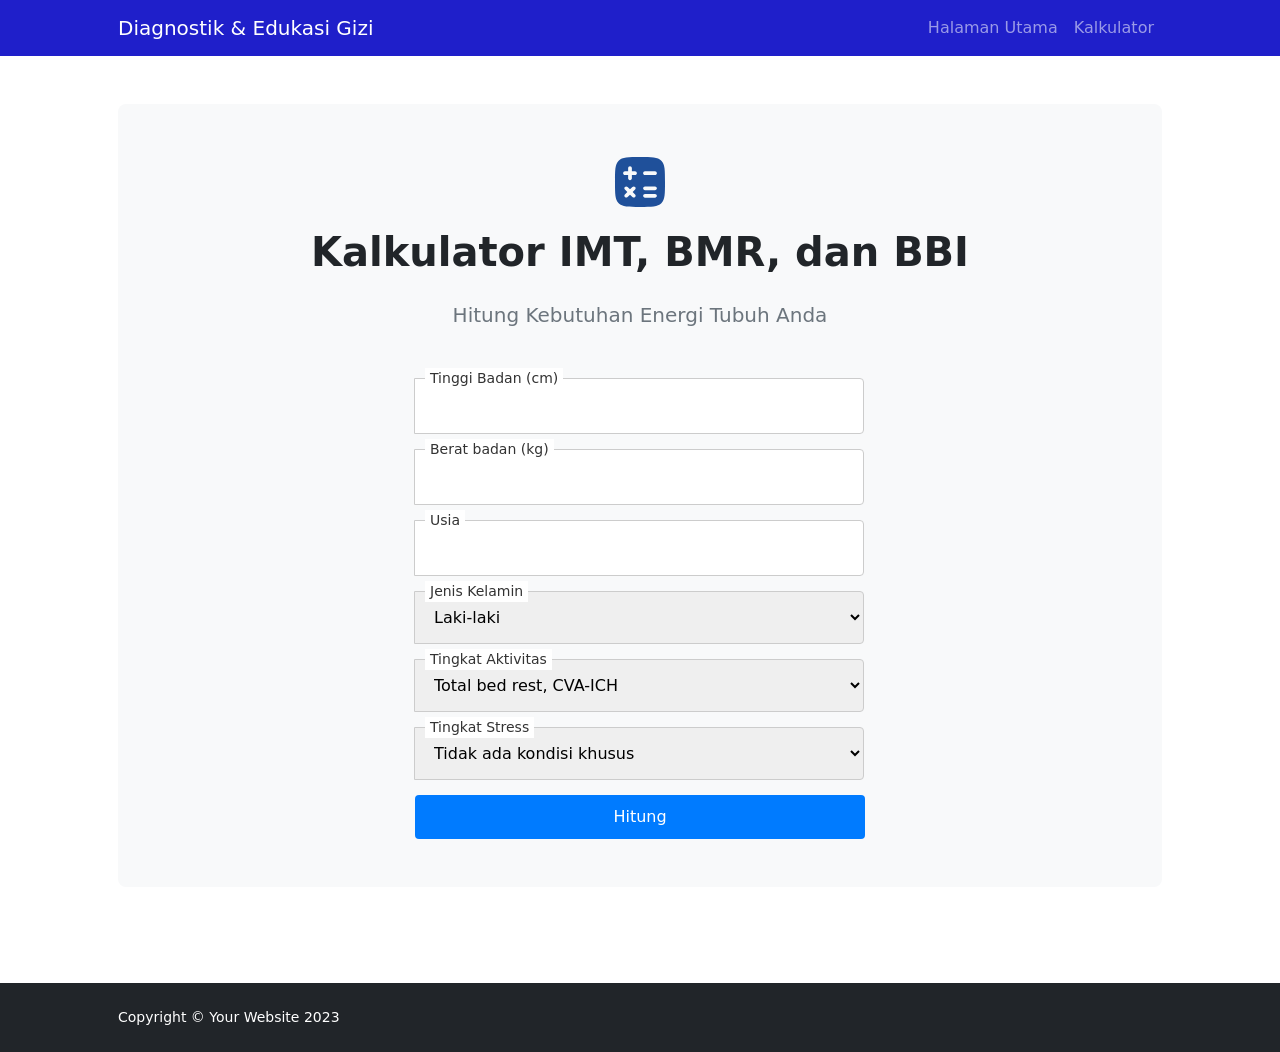
==== kalkulator.html @ 21860904 "Add files via upload" ====
<!DOCTYPE html>
<html lang="en">
  <head>
    <meta charset="utf-8" />
    <meta
      name="viewport"
      content="width=device-width, initial-scale=1, shrink-to-fit=no"
    />
    <meta name="description" content />
    <meta name="author" content />
    <title>Diagnostik & Edukasi Gizi || Kalkulator</title>
    <link href="css/styles.css" rel="stylesheet" />
  </head>
  <body class="d-flex flex-column">
    <main class="flex-shrink-0">
      <!-- Navigation-->
      <nav
        class="navbar navbar-expand-lg navbar-dark"
        style="background-color: rgb(31, 31, 202)"
      >
        <div class="container px-5">
          <a class="navbar-brand" href="index.html"
            >Diagnostik & Edukasi Gizi</a
          >
          <button
            class="navbar-toggler"
            type="button"
            data-bs-toggle="collapse"
            data-bs-target="#navbarSupportedContent"
            aria-controls="navbarSupportedContent"
            aria-expanded="false"
            aria-label="Toggle navigation"
          >
            <span class="navbar-toggler-icon"></span>
          </button>
          <div class="collapse navbar-collapse" id="navbarSupportedContent">
            <ul class="navbar-nav ms-auto mb-2 mb-lg-0">
              <li class="nav-item">
                <a class="nav-link" href="index.html">Halaman Utama</a>
              </li>
              <li class="nav-item">
                <a class="nav-link" href="kalkulator.html">Kalkulator</a>
              </li>
            </ul>
          </div>
        </div>
      </nav>
      <!-- Page content-->
      <section class="py-5">
        <div class="container px-5">
          <!-- Contact form-->
          <div class="bg-light rounded-3 py-5 px-4 px-md-5 mb-5">
            <div class="text-center mb-5">
              <svg
                width="60px"
                height="auto"
                viewBox="0 0 24 24"
                fill="#none"
                xmlns="http://www.w3.org/2000/svg"
              >
                <path
                  fill-rule="evenodd"
                  clip-rule="evenodd"
                  d="M12 22C7.28595 22 4.92893 22 3.46447 20.5355C2 19.0711 
                                2 16.714 2 12C2 7.28595 2 4.92893 3.46447 3.46447C4.92893 2 7.28595 2 12 2C16.714 2 19.0711 2 20.5355 3.46447C22 4.92893 22 7.28595 22 12C22 16.714 22 19.0711 20.5355 20.5355C19.0711 22 16.714 22 12 22ZM8.75 6.49998C8.75 6.08576 8.41421 5.74998 8 5.74998C7.58579 5.74998 7.25 6.08576 7.25 6.49998L7.25 7.74999H6C5.58579 7.74999 5.25 8.08578 5.25 8.49999C5.25 8.91421 5.58579 9.24999 6 9.24999L7.25 9.24999V10.5C7.25 10.9142 7.58579 11.25 8 11.25C8.41421 11.25 8.75 10.9142 8.75 10.5V9.24999H10C10.4142 9.24999 10.75 8.91421 10.75 8.49999C10.75 8.08578 10.4142 7.74999 10 7.74999H8.75L8.75 6.49998ZM14 7.74998C13.5858 7.74998 13.25 8.08576 13.25 8.49998C13.25 8.91419 13.5858 9.24998 14 9.24998H18C18.4142 9.24998 18.75 8.91419 18.75 8.49998C18.75 8.08576 18.4142 7.74998 18 7.74998H14ZM14 13.75C13.5858 13.75 13.25 14.0858 13.25 14.5C13.25 14.9142 13.5858 15.25 14 15.25H18C18.4142 15.25 18.75 14.9142 18.75 14.5C18.75 14.0858 18.4142 13.75 18 13.75H14ZM7.03033 13.9697C6.73744 13.6768 6.26256 13.6768 5.96967 13.9697C5.67678 14.2626 5.67678 14.7374 5.96967 15.0303L6.93935 16L5.96968 16.9697C5.67679 17.2626 5.67679 17.7374 5.96968 18.0303C6.26258 18.3232 6.73745 18.3232 7.03034 18.0303L8.00001 17.0607L8.96966 18.0303C9.26255 18.3232 9.73742 18.3232 10.0303 18.0303C10.3232 17.7374 10.3232 17.2626 10.0303 16.9697L9.06067 16L10.0303 15.0303C10.3232 14.7374 10.3232 14.2626 10.0303 13.9697C9.73744 13.6768 9.26256 13.6768 8.96967 13.9697L8.00001 14.9393L7.03033 13.9697ZM14 16.75C13.5858 16.75 13.25 17.0858 13.25 17.5C13.25 17.9142 13.5858 18.25 14 18.25H18C18.4142 18.25 18.75 17.9142 18.75 17.5C18.75 17.0858 18.4142 16.75 18 16.75H14Z"
                  fill="#1F509A"
                />
              </svg>
              <h1 class="fw-bolder py-3">Kalkulator IMT, BMR, dan BBI</h1>
              <p class="lead fw-normal text-muted mb-0">
                Hitung Kebutuhan Energi Tubuh Anda
              </p>
            </div>
            <div class="row gx-5 justify-content-center">
              <div class="col-lg-8 col-xl-6">
                <div class="input-group">
                  <label for="height">Tinggi Badan (cm)</label>
                  <input type="number" id="height" min="0" step="0.1" />
                </div>
                <div class="input-group">
                  <label for="weight">Berat badan (kg)</label>
                  <input type="number" id="weight" min="0" step="0.1" />
                </div>
                <div class="input-group">
                  <label for="age">Usia</label>
                  <input type="number" id="age" min="0" step="1" />
                </div>
                <div class="input-group">
                  <label for="gender">Jenis Kelamin</label>
                  <select id="gender">
                    <option value="male">Laki-laki</option>
                    <option value="female">perempuan</option>
                  </select>
                </div>
                <div class="input-group">
                  <label for="activity">Tingkat Aktivitas</label>
                  <select id="activity">
                    <option value="1.05">Total bed rest, CVA-ICH</option>
                    <option value="1.1">Mobilisasi di tempat tidur</option>
                    <option value="1.2">Jalan di sekitar kamar</option>
                    <option value="1.3">Aktivitas ringan</option>
                    <option value="1.4">Aktivitas sedang</option>
                    <option value="1.5">Aktivitas berat</option>
                  </select>
                </div>
                <div class="input-group">
                  <label for="stress">Tingkat Stress</label>
                  <select id="stress">
                    <option value="1">Tidak ada kondisi khusus</option>
                    <option value="1.1">Gagal jantung, bedah minor</option>
                    <option value="1.13">Kenaikan suhu tubuh 1°C</option>
                    <option value="1.13">
                      Trauma skeletal, curettage, PEB, post partum
                    </option>
                    <option value="1.3">
                      Operasi besar abdomen/thorax, SCTP
                    </option>
                    <option value="1.35">Trauma multipel</option>
                    <option value="1.5">Gagal hati, kanker</option>
                    <option value="1.5">Sepsis</option>
                    <option value="1.1">Pasca operasi selektif</option>
                    <option value="1.2">Infeksi</option>
                    <option value="1.1">Luka bakar 10%</option>
                    <option value="1.25">Luka bakar 25%</option>
                    <option value="1.5">Luka bakar 50%</option>
                  </select>
                </div>
                <button onclick="calculateResults()">Hitung</button>
                <div id="result"></div>
              </div>
            </div>
          </div>
        </div>
      </section>
    </main>
    <!-- Footer-->
    <footer class="bg-dark py-4 mt-auto">
      <div class="container px-5">
        <div
          class="row align-items-center justify-content-between flex-column flex-sm-row"
        >
          <div class="col-auto">
            <div class="small m-0 text-white">
              Copyright &copy; Your Website 2023
            </div>
          </div>
        </div>
      </div>
    </footer>
    <script src="js/scripts.js"></script>
  </body>
</html>
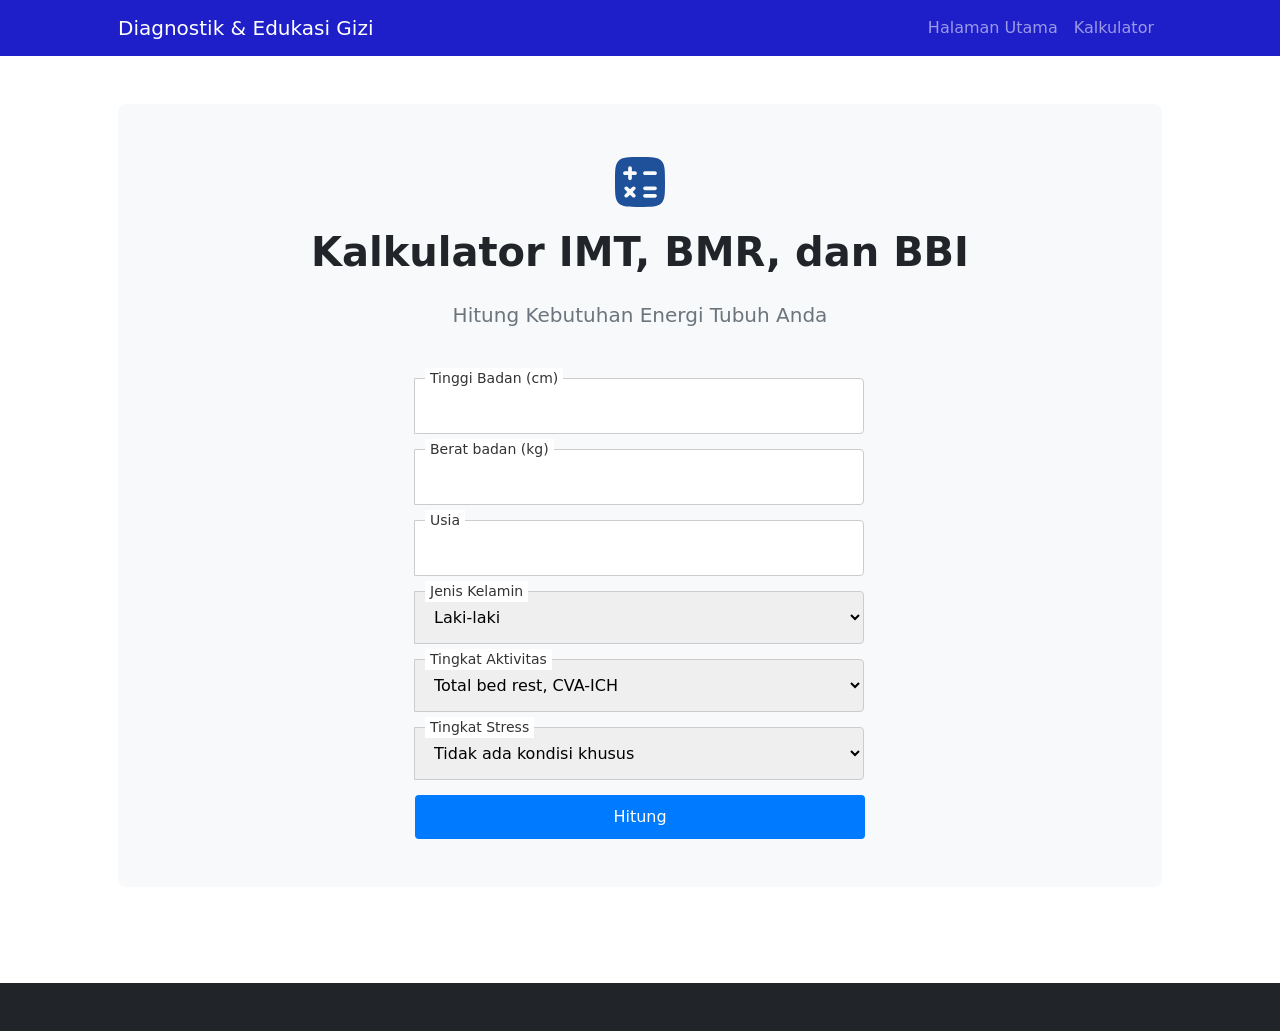
==== commit 6e741624: "Update kalkulator.html" ====
--- a/kalkulator.html
+++ b/kalkulator.html
@@ -141,7 +141,7 @@
         >
           <div class="col-auto">
             <div class="small m-0 text-white">
-              Copyright &copy; Your Website 2023
+              
             </div>
           </div>
         </div>
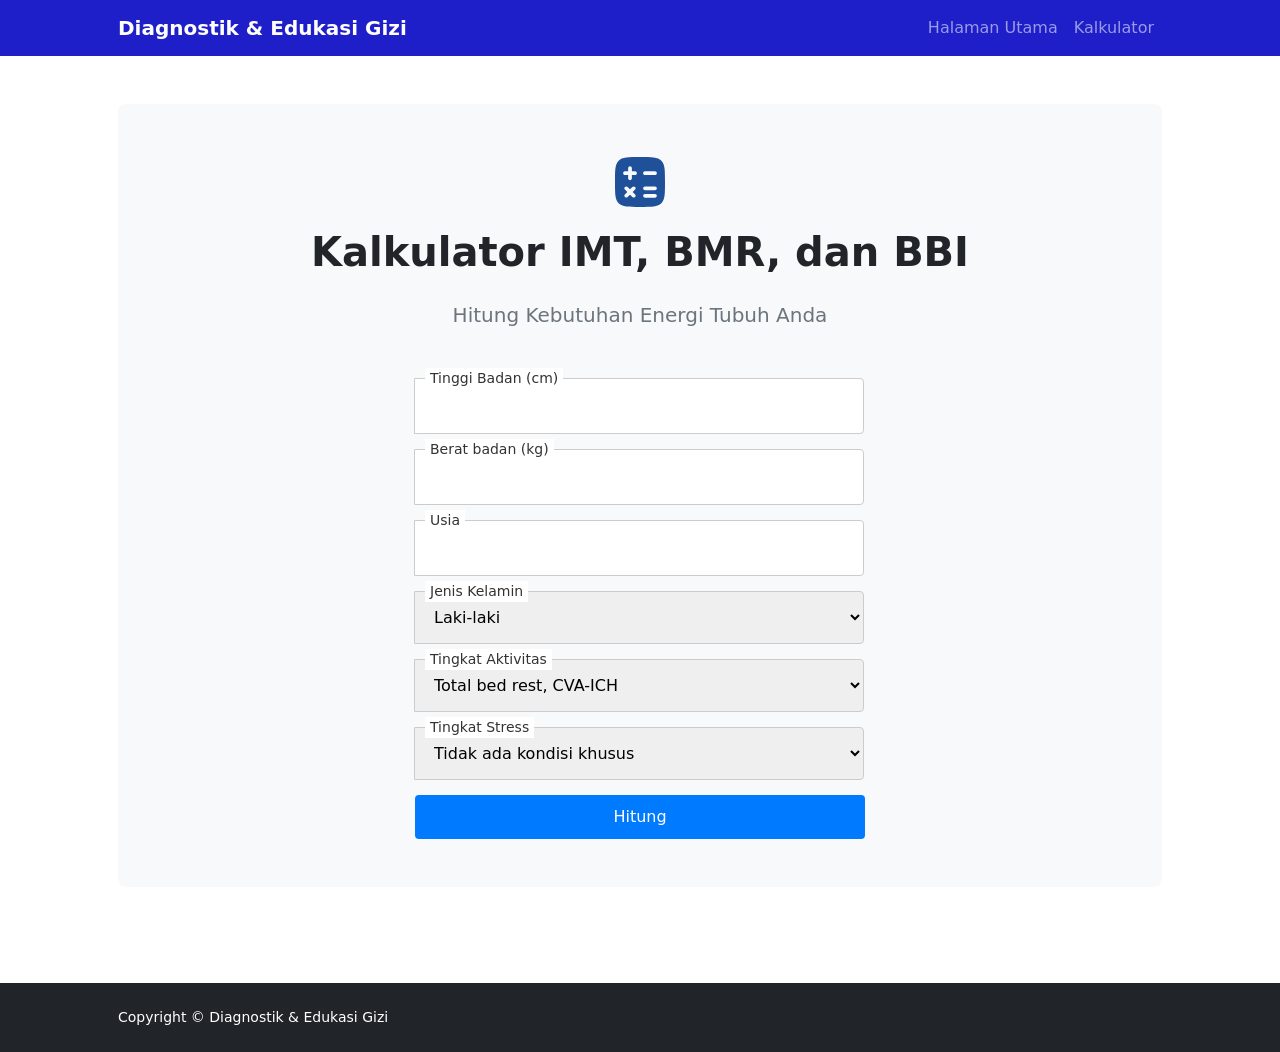
==== commit a91d093f: "Add files via upload" ====
--- a/kalkulator.html
+++ b/kalkulator.html
@@ -19,22 +19,8 @@
         style="background-color: rgb(31, 31, 202)"
       >
         <div class="container px-5">
-          <a class="navbar-brand" href="index.html"
-            >Diagnostik & Edukasi Gizi</a
-          >
-          <button
-            class="navbar-toggler"
-            type="button"
-            data-bs-toggle="collapse"
-            data-bs-target="#navbarSupportedContent"
-            aria-controls="navbarSupportedContent"
-            aria-expanded="false"
-            aria-label="Toggle navigation"
-          >
-            <span class="navbar-toggler-icon"></span>
-          </button>
-          <div class="collapse navbar-collapse" id="navbarSupportedContent">
-            <ul class="navbar-nav ms-auto mb-2 mb-lg-0">
+          <a class="navbar-brand" href="index.html"><b>Diagnostik & Edukasi Gizi</b></a>
+            <ul class="navbar-nav mb-2 mb-lg-0">
               <li class="nav-item">
                 <a class="nav-link" href="index.html">Halaman Utama</a>
               </li>
@@ -141,7 +127,7 @@
         >
           <div class="col-auto">
             <div class="small m-0 text-white">
-              
+              Copyright &copy; Diagnostik & Edukasi Gizi
             </div>
           </div>
         </div>
